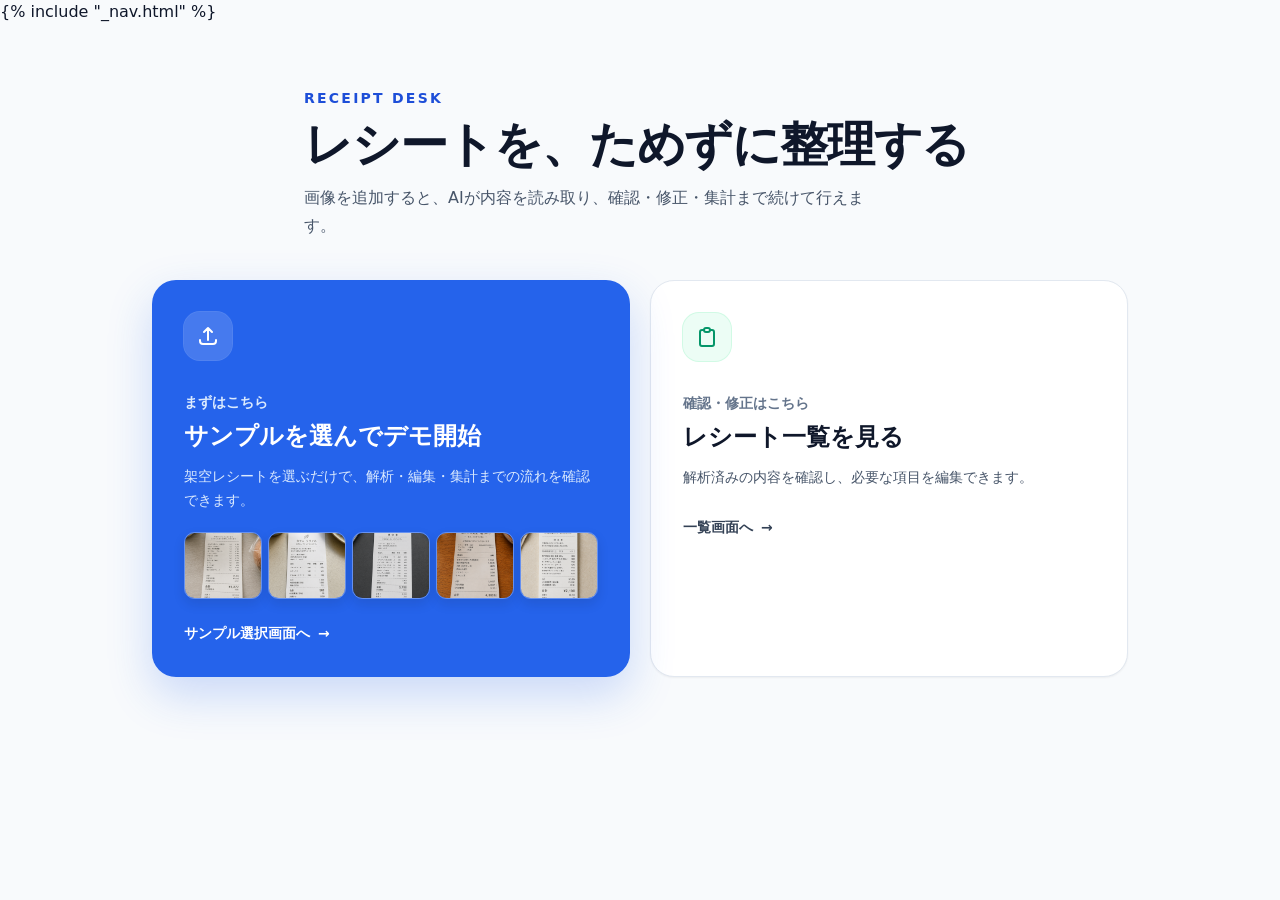
==== templates/index.html @ 768e1351 "Prepare public portfolio demo" ====
<!DOCTYPE html>
<html lang="ja">
<head>
    <meta charset="UTF-8">
    <meta name="viewport" content="width=device-width, initial-scale=1.0">
    <title>経費管理Webアプリ</title>
    <link rel="stylesheet" href="/assets/app.css">
    <link rel="stylesheet" href="/assets/demo.css">
</head>
<body class="min-h-screen bg-slate-50 text-slate-900">

    {% include "_nav.html" %}

    <!-- メインコンテンツ -->
    <main class="mx-auto max-w-5xl px-4 py-12 sm:px-6 sm:py-16">
        <div class="mx-auto max-w-2xl">
            <p class="mb-3 text-sm font-bold tracking-[0.16em] text-blue-700">RECEIPT DESK</p>
            <h1 class="text-3xl font-bold tracking-tight text-slate-900 sm:text-5xl">レシートを、ためずに整理する</h1>
            <p class="mt-4 max-w-xl text-base leading-7 text-slate-600">画像を追加すると、AIが内容を読み取り、確認・修正・集計まで続けて行えます。</p>
        </div>

        <div class="mt-10 grid grid-cols-1 gap-5 md:grid-cols-2">
            <!-- アップロードカード -->
            <a href="/upload" class="group relative overflow-hidden rounded-3xl bg-blue-600 p-7 text-white shadow-[0_18px_45px_rgba(37,99,235,0.22)] transition hover:-translate-y-0.5 hover:bg-blue-700 focus:outline-none focus:ring-4 focus:ring-blue-200 sm:p-8">
                <div class="mb-8 flex h-12 w-12 items-center justify-center rounded-2xl bg-white/15 ring-1 ring-white/20">
                    <svg class="h-6 w-6 text-white" fill="none" stroke="currentColor" viewBox="0 0 24 24" aria-hidden="true">
                        <path stroke-linecap="round" stroke-linejoin="round" stroke-width="2" d="M4 16v1a3 3 0 003 3h10a3 3 0 003-3v-1m-4-8l-4-4m0 0L8 8m4-4v12"/>
                    </svg>
                </div>
                <p class="text-sm font-semibold text-blue-100">まずはこちら</p>
                <h2 class="mt-2 text-2xl font-bold">サンプルを選んでデモ開始</h2>
                <p class="mt-3 text-sm leading-6 text-blue-100">架空レシートを選ぶだけで、解析・編集・集計までの流れを確認できます。</p>
                <div class="home-demo-strip" aria-label="公開デモ用レシートサンプル">
                    <img src="/assets/demo/receipts/receipt-grocery.png" alt="食料品サンプル" fetchpriority="high">
                    <img src="/assets/demo/receipts/receipt-cafe.png" alt="カフェサンプル" loading="lazy">
                    <img src="/assets/demo/receipts/receipt-stationery.png" alt="文具サンプル" loading="lazy">
                    <img src="/assets/demo/receipts/receipt-restaurant.png" alt="飲食店サンプル" loading="lazy">
                    <img src="/assets/demo/receipts/receipt-household.png" alt="日用品サンプル" loading="lazy">
                </div>
                <span class="mt-6 inline-flex items-center gap-2 text-sm font-bold">サンプル選択画面へ <span aria-hidden="true">→</span></span>
            </a>

            <!-- 一覧カード -->
            <a href="/receipts" class="group rounded-3xl border border-slate-200 bg-white p-7 shadow-sm transition hover:-translate-y-0.5 hover:border-slate-300 hover:shadow-md focus:outline-none focus:ring-4 focus:ring-blue-100 sm:p-8">
                <div class="mb-8 flex h-12 w-12 items-center justify-center rounded-2xl bg-emerald-50 ring-1 ring-emerald-100">
                    <svg class="h-6 w-6 text-emerald-600" fill="none" stroke="currentColor" viewBox="0 0 24 24" aria-hidden="true">
                        <path stroke-linecap="round" stroke-linejoin="round" stroke-width="2" d="M9 5H7a2 2 0 00-2 2v12a2 2 0 002 2h10a2 2 0 002-2V7a2 2 0 00-2-2h-2M9 5a2 2 0 002 2h2a2 2 0 002-2M9 5a2 2 0 012-2h2a2 2 0 012 2"/>
                    </svg>
                </div>
                <p class="text-sm font-semibold text-slate-500">確認・修正はこちら</p>
                <h2 class="mt-2 text-2xl font-bold text-slate-900">レシート一覧を見る</h2>
                <p class="mt-3 text-sm leading-6 text-slate-600">解析済みの内容を確認し、必要な項目を編集できます。</p>
                <span class="mt-7 inline-flex items-center gap-2 text-sm font-bold text-slate-700">一覧画面へ <span aria-hidden="true">→</span></span>
            </a>
        </div>
    </main>
</body>
</html>
---- assets/app.css ----
*,:after,:before{--tw-border-spacing-x:0;--tw-border-spacing-y:0;--tw-translate-x:0;--tw-translate-y:0;--tw-rotate:0;--tw-skew-x:0;--tw-skew-y:0;--tw-scale-x:1;--tw-scale-y:1;--tw-pan-x: ;--tw-pan-y: ;--tw-pinch-zoom: ;--tw-scroll-snap-strictness:proximity;--tw-gradient-from-position: ;--tw-gradient-via-position: ;--tw-gradient-to-position: ;--tw-ordinal: ;--tw-slashed-zero: ;--tw-numeric-figure: ;--tw-numeric-spacing: ;--tw-numeric-fraction: ;--tw-ring-inset: ;--tw-ring-offset-width:0px;--tw-ring-offset-color:#fff;--tw-ring-color:rgba(59,130,246,.5);--tw-ring-offset-shadow:0 0 #0000;--tw-ring-shadow:0 0 #0000;--tw-shadow:0 0 #0000;--tw-shadow-colored:0 0 #0000;--tw-blur: ;--tw-brightness: ;--tw-contrast: ;--tw-grayscale: ;--tw-hue-rotate: ;--tw-invert: ;--tw-saturate: ;--tw-sepia: ;--tw-drop-shadow: ;--tw-backdrop-blur: ;--tw-backdrop-brightness: ;--tw-backdrop-contrast: ;--tw-backdrop-grayscale: ;--tw-backdrop-hue-rotate: ;--tw-backdrop-invert: ;--tw-backdrop-opacity: ;--tw-backdrop-saturate: ;--tw-backdrop-sepia: ;--tw-contain-size: ;--tw-contain-layout: ;--tw-contain-paint: ;--tw-contain-style: }::backdrop{--tw-border-spacing-x:0;--tw-border-spacing-y:0;--tw-translate-x:0;--tw-translate-y:0;--tw-rotate:0;--tw-skew-x:0;--tw-skew-y:0;--tw-scale-x:1;--tw-scale-y:1;--tw-pan-x: ;--tw-pan-y: ;--tw-pinch-zoom: ;--tw-scroll-snap-strictness:proximity;--tw-gradient-from-position: ;--tw-gradient-via-position: ;--tw-gradient-to-position: ;--tw-ordinal: ;--tw-slashed-zero: ;--tw-numeric-figure: ;--tw-numeric-spacing: ;--tw-numeric-fraction: ;--tw-ring-inset: ;--tw-ring-offset-width:0px;--tw-ring-offset-color:#fff;--tw-ring-color:rgba(59,130,246,.5);--tw-ring-offset-shadow:0 0 #0000;--tw-ring-shadow:0 0 #0000;--tw-shadow:0 0 #0000;--tw-shadow-colored:0 0 #0000;--tw-blur: ;--tw-brightness: ;--tw-contrast: ;--tw-grayscale: ;--tw-hue-rotate: ;--tw-invert: ;--tw-saturate: ;--tw-sepia: ;--tw-drop-shadow: ;--tw-backdrop-blur: ;--tw-backdrop-brightness: ;--tw-backdrop-contrast: ;--tw-backdrop-grayscale: ;--tw-backdrop-hue-rotate: ;--tw-backdrop-invert: ;--tw-backdrop-opacity: ;--tw-backdrop-saturate: ;--tw-backdrop-sepia: ;--tw-contain-size: ;--tw-contain-layout: ;--tw-contain-paint: ;--tw-contain-style: }/*! tailwindcss v3.4.17 | MIT License | https://tailwindcss.com*/*,:after,:before{box-sizing:border-box;border:0 solid #e5e7eb}:after,:before{--tw-content:""}:host,html{line-height:1.5;-webkit-text-size-adjust:100%;-moz-tab-size:4;-o-tab-size:4;tab-size:4;font-family:ui-sans-serif,system-ui,sans-serif,Apple Color Emoji,Segoe UI Emoji,Segoe UI Symbol,Noto Color Emoji;font-feature-settings:normal;font-variation-settings:normal;-webkit-tap-highlight-color:transparent}body{margin:0;line-height:inherit}hr{height:0;color:inherit;border-top-width:1px}abbr:where([title]){-webkit-text-decoration:underline dotted;text-decoration:underline dotted}h1,h2,h3,h4,h5,h6{font-size:inherit;font-weight:inherit}a{color:inherit;text-decoration:inherit}b,strong{font-weight:bolder}code,kbd,pre,samp{font-family:ui-monospace,SFMono-Regular,Menlo,Monaco,Consolas,Liberation Mono,Courier New,monospace;font-feature-settings:normal;font-variation-settings:normal;font-size:1em}small{font-size:80%}sub,sup{font-size:75%;line-height:0;position:relative;vertical-align:baseline}sub{bottom:-.25em}sup{top:-.5em}table{text-indent:0;border-color:inherit;border-collapse:collapse}button,input,optgroup,select,textarea{font-family:inherit;font-feature-settings:inherit;font-variation-settings:inherit;font-size:100%;font-weight:inherit;line-height:inherit;letter-spacing:inherit;color:inherit;margin:0;padding:0}button,select{text-transform:none}button,input:where([type=button]),input:where([type=reset]),input:where([type=submit]){-webkit-appearance:button;background-color:transparent;background-image:none}:-moz-focusring{outline:auto}:-moz-ui-invalid{box-shadow:none}progress{vertical-align:baseline}::-webkit-inner-spin-button,::-webkit-outer-spin-button{height:auto}[type=search]{-webkit-appearance:textfield;outline-offset:-2px}::-webkit-search-decoration{-webkit-appearance:none}::-webkit-file-upload-button{-webkit-appearance:button;font:inherit}summary{display:list-item}blockquote,dd,dl,figure,h1,h2,h3,h4,h5,h6,hr,p,pre{margin:0}fieldset{margin:0}fieldset,legend{padding:0}menu,ol,ul{list-style:none;margin:0;padding:0}dialog{padding:0}textarea{resize:vertical}input::-moz-placeholder,textarea::-moz-placeholder{opacity:1;color:#9ca3af}input::placeholder,textarea::placeholder{opacity:1;color:#9ca3af}[role=button],button{cursor:pointer}:disabled{cursor:default}audio,canvas,embed,iframe,img,object,svg,video{display:block;vertical-align:middle}img,video{max-width:100%;height:auto}[hidden]:where(:not([hidden=until-found])){display:none}.sr-only{position:absolute;width:1px;height:1px;padding:0;margin:-1px;overflow:hidden;clip:rect(0,0,0,0);white-space:nowrap;border-width:0}.fixed{position:fixed}.absolute{position:absolute}.relative{position:relative}.sticky{position:sticky}.inset-0{inset:0}.-right-2{right:-.5rem}.-top-2{top:-.5rem}.top-0{top:0}.z-30{z-index:30}.z-50{z-index:50}.mx-auto{margin-left:auto;margin-right:auto}.mb-1{margin-bottom:.25rem}.mb-2{margin-bottom:.5rem}.mb-3{margin-bottom:.75rem}.mb-4{margin-bottom:1rem}.mb-5{margin-bottom:1.25rem}.mb-6{margin-bottom:1.5rem}.mb-7{margin-bottom:1.75rem}.mb-8{margin-bottom:2rem}.ml-1{margin-left:.25rem}.ml-2{margin-left:.5rem}.mt-0\.5{margin-top:.125rem}.mt-1{margin-top:.25rem}.mt-10{margin-top:2.5rem}.mt-2{margin-top:.5rem}.mt-3{margin-top:.75rem}.mt-4{margin-top:1rem}.mt-5{margin-top:1.25rem}.mt-6{margin-top:1.5rem}.mt-7{margin-top:1.75rem}.block{display:block}.inline{display:inline}.flex{display:flex}.inline-flex{display:inline-flex}.table{display:table}.grid{display:grid}.hidden{display:none}.h-11{height:2.75rem}.h-12{height:3rem}.h-14{height:3.5rem}.h-2{height:.5rem}.h-4{height:1rem}.h-40{height:10rem}.h-5{height:1.25rem}.h-6{height:1.5rem}.h-7{height:1.75rem}.h-9{height:2.25rem}.max-h-64{max-height:16rem}.max-h-72{max-height:18rem}.max-h-\[32rem\]{max-height:32rem}.max-h-\[88vh\]{max-height:88vh}.max-h-full{max-height:100%}.min-h-10{min-height:2.5rem}.min-h-11{min-height:2.75rem}.min-h-12{min-height:3rem}.min-h-16{min-height:4rem}.min-h-screen{min-height:100vh}.w-10{width:2.5rem}.w-11{width:2.75rem}.w-12{width:3rem}.w-14{width:3.5rem}.w-16{width:4rem}.w-20{width:5rem}.w-24{width:6rem}.w-4{width:1rem}.w-5{width:1.25rem}.w-6{width:1.5rem}.w-7{width:1.75rem}.w-8{width:2rem}.w-9{width:2.25rem}.w-auto{width:auto}.w-full{width:100%}.min-w-0{min-width:0}.min-w-11{min-width:2.75rem}.max-w-2xl{max-width:42rem}.max-w-3xl{max-width:48rem}.max-w-4xl{max-width:56rem}.max-w-5xl{max-width:64rem}.max-w-6xl{max-width:72rem}.max-w-7xl{max-width:80rem}.max-w-\[220px\]{max-width:220px}.max-w-full{max-width:100%}.max-w-lg{max-width:32rem}.max-w-md{max-width:28rem}.max-w-xl{max-width:36rem}.flex-1{flex:1 1 0%}.shrink-0{flex-shrink:0}.transform{transform:translate(var(--tw-translate-x),var(--tw-translate-y)) rotate(var(--tw-rotate)) skewX(var(--tw-skew-x)) skewY(var(--tw-skew-y)) scaleX(var(--tw-scale-x)) scaleY(var(--tw-scale-y))}@keyframes spin{to{transform:rotate(1turn)}}.animate-spin{animation:spin 1s linear infinite}.cursor-pointer{cursor:pointer}.resize-y{resize:vertical}.grid-cols-1{grid-template-columns:repeat(1,minmax(0,1fr))}.grid-cols-\[1fr_auto\]{grid-template-columns:1fr auto}.flex-col{flex-direction:column}.flex-col-reverse{flex-direction:column-reverse}.flex-wrap{flex-wrap:wrap}.items-start{align-items:flex-start}.items-end{align-items:flex-end}.items-center{align-items:center}.justify-center{justify-content:center}.justify-between{justify-content:space-between}.gap-1{gap:.25rem}.gap-1\.5{gap:.375rem}.gap-2{gap:.5rem}.gap-2\.5{gap:.625rem}.gap-3{gap:.75rem}.gap-4{gap:1rem}.gap-5{gap:1.25rem}.gap-6{gap:1.5rem}.space-y-1>:not([hidden])~:not([hidden]){--tw-space-y-reverse:0;margin-top:calc(.25rem*(1 - var(--tw-space-y-reverse)));margin-bottom:calc(.25rem*var(--tw-space-y-reverse))}.space-y-2>:not([hidden])~:not([hidden]){--tw-space-y-reverse:0;margin-top:calc(.5rem*(1 - var(--tw-space-y-reverse)));margin-bottom:calc(.5rem*var(--tw-space-y-reverse))}.space-y-4>:not([hidden])~:not([hidden]){--tw-space-y-reverse:0;margin-top:calc(1rem*(1 - var(--tw-space-y-reverse)));margin-bottom:calc(1rem*var(--tw-space-y-reverse))}.space-y-5>:not([hidden])~:not([hidden]){--tw-space-y-reverse:0;margin-top:calc(1.25rem*(1 - var(--tw-space-y-reverse)));margin-bottom:calc(1.25rem*var(--tw-space-y-reverse))}.divide-y>:not([hidden])~:not([hidden]){--tw-divide-y-reverse:0;border-top-width:calc(1px*(1 - var(--tw-divide-y-reverse)));border-bottom-width:calc(1px*var(--tw-divide-y-reverse))}.divide-slate-100>:not([hidden])~:not([hidden]){--tw-divide-opacity:1;border-color:rgb(241 245 249/var(--tw-divide-opacity,1))}.overflow-auto{overflow:auto}.overflow-hidden{overflow:hidden}.overflow-x-auto{overflow-x:auto}.truncate{overflow:hidden;text-overflow:ellipsis}.truncate,.whitespace-nowrap{white-space:nowrap}.whitespace-pre-wrap{white-space:pre-wrap}.break-all{word-break:break-all}.rounded{border-radius:.25rem}.rounded-2xl{border-radius:1rem}.rounded-3xl{border-radius:1.5rem}.rounded-full{border-radius:9999px}.rounded-lg{border-radius:.5rem}.rounded-xl{border-radius:.75rem}.border{border-width:1px}.border-2{border-width:2px}.border-y{border-top-width:1px}.border-b,.border-y{border-bottom-width:1px}.border-l{border-left-width:1px}.border-t{border-top-width:1px}.border-t-2{border-top-width:2px}.border-dashed{border-style:dashed}.border-amber-200{--tw-border-opacity:1;border-color:rgb(253 230 138/var(--tw-border-opacity,1))}.border-blue-100{--tw-border-opacity:1;border-color:rgb(219 234 254/var(--tw-border-opacity,1))}.border-blue-500{--tw-border-opacity:1;border-color:rgb(59 130 246/var(--tw-border-opacity,1))}.border-emerald-200{--tw-border-opacity:1;border-color:rgb(167 243 208/var(--tw-border-opacity,1))}.border-emerald-300{--tw-border-opacity:1;border-color:rgb(110 231 183/var(--tw-border-opacity,1))}.border-red-200{--tw-border-opacity:1;border-color:rgb(254 202 202/var(--tw-border-opacity,1))}.border-slate-100{--tw-border-opacity:1;border-color:rgb(241 245 249/var(--tw-border-opacity,1))}.border-slate-200{--tw-border-opacity:1;border-color:rgb(226 232 240/var(--tw-border-opacity,1))}.border-slate-300{--tw-border-opacity:1;border-color:rgb(203 213 225/var(--tw-border-opacity,1))}.bg-amber-50{--tw-bg-opacity:1;background-color:rgb(255 251 235/var(--tw-bg-opacity,1))}.bg-amber-50\/40{background-color:rgba(255,251,235,.4)}.bg-blue-50{--tw-bg-opacity:1;background-color:rgb(239 246 255/var(--tw-bg-opacity,1))}.bg-blue-500{--tw-bg-opacity:1;background-color:rgb(59 130 246/var(--tw-bg-opacity,1))}.bg-blue-600{--tw-bg-opacity:1;background-color:rgb(37 99 235/var(--tw-bg-opacity,1))}.bg-emerald-400{--tw-bg-opacity:1;background-color:rgb(52 211 153/var(--tw-bg-opacity,1))}.bg-emerald-50{--tw-bg-opacity:1;background-color:rgb(236 253 245/var(--tw-bg-opacity,1))}.bg-emerald-700{--tw-bg-opacity:1;background-color:rgb(4 120 87/var(--tw-bg-opacity,1))}.bg-red-50{--tw-bg-opacity:1;background-color:rgb(254 242 242/var(--tw-bg-opacity,1))}.bg-red-600{--tw-bg-opacity:1;background-color:rgb(220 38 38/var(--tw-bg-opacity,1))}.bg-slate-100{--tw-bg-opacity:1;background-color:rgb(241 245 249/var(--tw-bg-opacity,1))}.bg-slate-50{--tw-bg-opacity:1;background-color:rgb(248 250 252/var(--tw-bg-opacity,1))}.bg-slate-800{--tw-bg-opacity:1;background-color:rgb(30 41 59/var(--tw-bg-opacity,1))}.bg-slate-900\/40{background-color:rgba(15,23,42,.4)}.bg-slate-950\/85{background-color:rgba(2,6,23,.85)}.bg-white{--tw-bg-opacity:1;background-color:rgb(255 255 255/var(--tw-bg-opacity,1))}.bg-white\/15{background-color:hsla(0,0%,100%,.15)}.bg-white\/95{background-color:hsla(0,0%,100%,.95)}.object-contain{-o-object-fit:contain;object-fit:contain}.p-2{padding:.5rem}.p-3{padding:.75rem}.p-4{padding:1rem}.p-5{padding:1.25rem}.p-6{padding:1.5rem}.p-7{padding:1.75rem}.p-8{padding:2rem}.px-2{padding-left:.5rem;padding-right:.5rem}.px-3{padding-left:.75rem;padding-right:.75rem}.px-4{padding-left:1rem;padding-right:1rem}.px-5{padding-left:1.25rem;padding-right:1.25rem}.px-6{padding-left:1.5rem;padding-right:1.5rem}.py-0\.5{padding-top:.125rem;padding-bottom:.125rem}.py-1{padding-top:.25rem;padding-bottom:.25rem}.py-10{padding-top:2.5rem;padding-bottom:2.5rem}.py-12{padding-top:3rem;padding-bottom:3rem}.py-2{padding-top:.5rem;padding-bottom:.5rem}.py-2\.5{padding-top:.625rem;padding-bottom:.625rem}.py-20{padding-top:5rem;padding-bottom:5rem}.py-3{padding-top:.75rem;padding-bottom:.75rem}.py-3\.5{padding-top:.875rem;padding-bottom:.875rem}.py-4{padding-top:1rem;padding-bottom:1rem}.py-5{padding-top:1.25rem}.pb-5,.py-5{padding-bottom:1.25rem}.pl-3{padding-left:.75rem}.pt-3{padding-top:.75rem}.pt-4{padding-top:1rem}.pt-5{padding-top:1.25rem}.text-left{text-align:left}.text-center{text-align:center}.text-right{text-align:right}.font-mono{font-family:ui-monospace,SFMono-Regular,Menlo,Monaco,Consolas,Liberation Mono,Courier New,monospace}.font-sans{font-family:ui-sans-serif,system-ui,sans-serif,Apple Color Emoji,Segoe UI Emoji,Segoe UI Symbol,Noto Color Emoji}.text-2xl{font-size:1.5rem;line-height:2rem}.text-3xl{font-size:1.875rem;line-height:2.25rem}.text-\[11px\]{font-size:11px}.text-base{font-size:1rem;line-height:1.5rem}.text-lg{font-size:1.125rem;line-height:1.75rem}.text-sm{font-size:.875rem;line-height:1.25rem}.text-xl{font-size:1.25rem;line-height:1.75rem}.text-xs{font-size:.75rem;line-height:1rem}.font-bold{font-weight:700}.font-medium{font-weight:500}.font-semibold{font-weight:600}.uppercase{text-transform:uppercase}.leading-5{line-height:1.25rem}.leading-6{line-height:1.5rem}.leading-7{line-height:1.75rem}.tracking-\[0\.16em\]{letter-spacing:.16em}.tracking-\[0\.18em\]{letter-spacing:.18em}.tracking-tight{letter-spacing:-.025em}.text-amber-700{--tw-text-opacity:1;color:rgb(180 83 9/var(--tw-text-opacity,1))}.text-amber-800{--tw-text-opacity:1;color:rgb(146 64 14/var(--tw-text-opacity,1))}.text-amber-900{--tw-text-opacity:1;color:rgb(120 53 15/var(--tw-text-opacity,1))}.text-blue-100{--tw-text-opacity:1;color:rgb(219 234 254/var(--tw-text-opacity,1))}.text-blue-500{--tw-text-opacity:1;color:rgb(59 130 246/var(--tw-text-opacity,1))}.text-blue-600{--tw-text-opacity:1;color:rgb(37 99 235/var(--tw-text-opacity,1))}.text-blue-700{--tw-text-opacity:1;color:rgb(29 78 216/var(--tw-text-opacity,1))}.text-blue-800{--tw-text-opacity:1;color:rgb(30 64 175/var(--tw-text-opacity,1))}.text-emerald-600{--tw-text-opacity:1;color:rgb(5 150 105/var(--tw-text-opacity,1))}.text-emerald-700{--tw-text-opacity:1;color:rgb(4 120 87/var(--tw-text-opacity,1))}.text-emerald-800{--tw-text-opacity:1;color:rgb(6 95 70/var(--tw-text-opacity,1))}.text-emerald-950{--tw-text-opacity:1;color:rgb(2 44 34/var(--tw-text-opacity,1))}.text-red-500{--tw-text-opacity:1;color:rgb(239 68 68/var(--tw-text-opacity,1))}.text-red-700{--tw-text-opacity:1;color:rgb(185 28 28/var(--tw-text-opacity,1))}.text-red-800{--tw-text-opacity:1;color:rgb(153 27 27/var(--tw-text-opacity,1))}.text-slate-300{--tw-text-opacity:1;color:rgb(203 213 225/var(--tw-text-opacity,1))}.text-slate-400{--tw-text-opacity:1;color:rgb(148 163 184/var(--tw-text-opacity,1))}.text-slate-500{--tw-text-opacity:1;color:rgb(100 116 139/var(--tw-text-opacity,1))}.text-slate-600{--tw-text-opacity:1;color:rgb(71 85 105/var(--tw-text-opacity,1))}.text-slate-700{--tw-text-opacity:1;color:rgb(51 65 85/var(--tw-text-opacity,1))}.text-slate-800{--tw-text-opacity:1;color:rgb(30 41 59/var(--tw-text-opacity,1))}.text-slate-900{--tw-text-opacity:1;color:rgb(15 23 42/var(--tw-text-opacity,1))}.text-white{--tw-text-opacity:1;color:rgb(255 255 255/var(--tw-text-opacity,1))}.line-through{text-decoration-line:line-through}.opacity-25{opacity:.25}.opacity-60{opacity:.6}.opacity-75{opacity:.75}.shadow-2xl{--tw-shadow:0 25px 50px -12px rgba(0,0,0,.25);--tw-shadow-colored:0 25px 50px -12px var(--tw-shadow-color)}.shadow-2xl,.shadow-\[0_18px_45px_rgba\(37\2c 99\2c 235\2c 0\.22\)\]{box-shadow:var(--tw-ring-offset-shadow,0 0 #0000),var(--tw-ring-shadow,0 0 #0000),var(--tw-shadow)}.shadow-\[0_18px_45px_rgba\(37\2c 99\2c 235\2c 0\.22\)\]{--tw-shadow:0 18px 45px rgba(37,99,235,.22);--tw-shadow-colored:0 18px 45px var(--tw-shadow-color)}.shadow-\[0_18px_50px_rgba\(15\2c 23\2c 42\2c 0\.08\)\]{--tw-shadow:0 18px 50px rgba(15,23,42,.08);--tw-shadow-colored:0 18px 50px var(--tw-shadow-color)}.shadow-\[0_18px_50px_rgba\(15\2c 23\2c 42\2c 0\.08\)\],.shadow-md{box-shadow:var(--tw-ring-offset-shadow,0 0 #0000),var(--tw-ring-shadow,0 0 #0000),var(--tw-shadow)}.shadow-md{--tw-shadow:0 4px 6px -1px rgba(0,0,0,.1),0 2px 4px -2px rgba(0,0,0,.1);--tw-shadow-colored:0 4px 6px -1px var(--tw-shadow-color),0 2px 4px -2px var(--tw-shadow-color)}.shadow-sm{--tw-shadow:0 1px 2px 0 rgba(0,0,0,.05);--tw-shadow-colored:0 1px 2px 0 var(--tw-shadow-color);box-shadow:var(--tw-ring-offset-shadow,0 0 #0000),var(--tw-ring-shadow,0 0 #0000),var(--tw-shadow)}.outline-none{outline:2px solid transparent;outline-offset:2px}.ring-1{--tw-ring-offset-shadow:var(--tw-ring-inset) 0 0 0 var(--tw-ring-offset-width) var(--tw-ring-offset-color);--tw-ring-shadow:var(--tw-ring-inset) 0 0 0 calc(1px + var(--tw-ring-offset-width)) var(--tw-ring-color);box-shadow:var(--tw-ring-offset-shadow),var(--tw-ring-shadow),var(--tw-shadow,0 0 #0000)}.ring-emerald-100{--tw-ring-opacity:1;--tw-ring-color:rgb(209 250 229/var(--tw-ring-opacity,1))}.ring-white\/20{--tw-ring-color:hsla(0,0%,100%,.2)}.filter{filter:var(--tw-blur) var(--tw-brightness) var(--tw-contrast) var(--tw-grayscale) var(--tw-hue-rotate) var(--tw-invert) var(--tw-saturate) var(--tw-sepia) var(--tw-drop-shadow)}.backdrop-blur{--tw-backdrop-blur:blur(8px);-webkit-backdrop-filter:var(--tw-backdrop-blur) var(--tw-backdrop-brightness) var(--tw-backdrop-contrast) var(--tw-backdrop-grayscale) var(--tw-backdrop-hue-rotate) var(--tw-backdrop-invert) var(--tw-backdrop-opacity) var(--tw-backdrop-saturate) var(--tw-backdrop-sepia);backdrop-filter:var(--tw-backdrop-blur) var(--tw-backdrop-brightness) var(--tw-backdrop-contrast) var(--tw-backdrop-grayscale) var(--tw-backdrop-hue-rotate) var(--tw-backdrop-invert) var(--tw-backdrop-opacity) var(--tw-backdrop-saturate) var(--tw-backdrop-sepia)}.transition{transition-property:color,background-color,border-color,text-decoration-color,fill,stroke,opacity,box-shadow,transform,filter,-webkit-backdrop-filter;transition-property:color,background-color,border-color,text-decoration-color,fill,stroke,opacity,box-shadow,transform,filter,backdrop-filter;transition-property:color,background-color,border-color,text-decoration-color,fill,stroke,opacity,box-shadow,transform,filter,backdrop-filter,-webkit-backdrop-filter;transition-timing-function:cubic-bezier(.4,0,.2,1);transition-duration:.15s}.transition-all{transition-property:all;transition-timing-function:cubic-bezier(.4,0,.2,1);transition-duration:.15s}.transition-colors{transition-property:color,background-color,border-color,text-decoration-color,fill,stroke;transition-timing-function:cubic-bezier(.4,0,.2,1);transition-duration:.15s}.transition-transform{transition-property:transform;transition-timing-function:cubic-bezier(.4,0,.2,1);transition-duration:.15s}.focus-within\:border-blue-500:focus-within{--tw-border-opacity:1;border-color:rgb(59 130 246/var(--tw-border-opacity,1))}.focus-within\:ring-4:focus-within{--tw-ring-offset-shadow:var(--tw-ring-inset) 0 0 0 var(--tw-ring-offset-width) var(--tw-ring-offset-color);--tw-ring-shadow:var(--tw-ring-inset) 0 0 0 calc(4px + var(--tw-ring-offset-width)) var(--tw-ring-color);box-shadow:var(--tw-ring-offset-shadow),var(--tw-ring-shadow),var(--tw-shadow,0 0 #0000)}.focus-within\:ring-blue-100:focus-within{--tw-ring-opacity:1;--tw-ring-color:rgb(219 234 254/var(--tw-ring-opacity,1))}.hover\:-translate-y-0\.5:hover{--tw-translate-y:-0.125rem;transform:translate(var(--tw-translate-x),var(--tw-translate-y)) rotate(var(--tw-rotate)) skewX(var(--tw-skew-x)) skewY(var(--tw-skew-y)) scaleX(var(--tw-scale-x)) scaleY(var(--tw-scale-y))}.hover\:border-blue-300:hover{--tw-border-opacity:1;border-color:rgb(147 197 253/var(--tw-border-opacity,1))}.hover\:border-blue-400:hover{--tw-border-opacity:1;border-color:rgb(96 165 250/var(--tw-border-opacity,1))}.hover\:border-emerald-300:hover{--tw-border-opacity:1;border-color:rgb(110 231 183/var(--tw-border-opacity,1))}.hover\:border-slate-300:hover{--tw-border-opacity:1;border-color:rgb(203 213 225/var(--tw-border-opacity,1))}.hover\:bg-blue-50\/50:hover{background-color:rgba(239,246,255,.5)}.hover\:bg-blue-700:hover{--tw-bg-opacity:1;background-color:rgb(29 78 216/var(--tw-bg-opacity,1))}.hover\:bg-emerald-100:hover{--tw-bg-opacity:1;background-color:rgb(209 250 229/var(--tw-bg-opacity,1))}.hover\:bg-emerald-50:hover{--tw-bg-opacity:1;background-color:rgb(236 253 245/var(--tw-bg-opacity,1))}.hover\:bg-emerald-800:hover{--tw-bg-opacity:1;background-color:rgb(6 95 70/var(--tw-bg-opacity,1))}.hover\:bg-red-50:hover{--tw-bg-opacity:1;background-color:rgb(254 242 242/var(--tw-bg-opacity,1))}.hover\:bg-red-700:hover{--tw-bg-opacity:1;background-color:rgb(185 28 28/var(--tw-bg-opacity,1))}.hover\:bg-slate-100:hover{--tw-bg-opacity:1;background-color:rgb(241 245 249/var(--tw-bg-opacity,1))}.hover\:bg-slate-200:hover{--tw-bg-opacity:1;background-color:rgb(226 232 240/var(--tw-bg-opacity,1))}.hover\:bg-slate-50:hover{--tw-bg-opacity:1;background-color:rgb(248 250 252/var(--tw-bg-opacity,1))}.hover\:text-blue-700:hover{--tw-text-opacity:1;color:rgb(29 78 216/var(--tw-text-opacity,1))}.hover\:text-emerald-700:hover{--tw-text-opacity:1;color:rgb(4 120 87/var(--tw-text-opacity,1))}.hover\:text-red-700:hover{--tw-text-opacity:1;color:rgb(185 28 28/var(--tw-text-opacity,1))}.hover\:text-slate-800:hover{--tw-text-opacity:1;color:rgb(30 41 59/var(--tw-text-opacity,1))}.hover\:text-slate-900:hover{--tw-text-opacity:1;color:rgb(15 23 42/var(--tw-text-opacity,1))}.hover\:opacity-80:hover{opacity:.8}.hover\:shadow-md:hover{--tw-shadow:0 4px 6px -1px rgba(0,0,0,.1),0 2px 4px -2px rgba(0,0,0,.1);--tw-shadow-colored:0 4px 6px -1px var(--tw-shadow-color),0 2px 4px -2px var(--tw-shadow-color);box-shadow:var(--tw-ring-offset-shadow,0 0 #0000),var(--tw-ring-shadow,0 0 #0000),var(--tw-shadow)}.focus\:border-blue-500:focus{--tw-border-opacity:1;border-color:rgb(59 130 246/var(--tw-border-opacity,1))}.focus\:outline-none:focus{outline:2px solid transparent;outline-offset:2px}.focus\:ring-2:focus{--tw-ring-offset-shadow:var(--tw-ring-inset) 0 0 0 var(--tw-ring-offset-width) var(--tw-ring-offset-color);--tw-ring-shadow:var(--tw-ring-inset) 0 0 0 calc(2px + var(--tw-ring-offset-width)) var(--tw-ring-color)}.focus\:ring-2:focus,.focus\:ring-4:focus{box-shadow:var(--tw-ring-offset-shadow),var(--tw-ring-shadow),var(--tw-shadow,0 0 #0000)}.focus\:ring-4:focus{--tw-ring-offset-shadow:var(--tw-ring-inset) 0 0 0 var(--tw-ring-offset-width) var(--tw-ring-offset-color);--tw-ring-shadow:var(--tw-ring-inset) 0 0 0 calc(4px + var(--tw-ring-offset-width)) var(--tw-ring-color)}.focus\:ring-blue-100:focus{--tw-ring-opacity:1;--tw-ring-color:rgb(219 234 254/var(--tw-ring-opacity,1))}.focus\:ring-blue-200:focus{--tw-ring-opacity:1;--tw-ring-color:rgb(191 219 254/var(--tw-ring-opacity,1))}.focus\:ring-blue-500:focus{--tw-ring-opacity:1;--tw-ring-color:rgb(59 130 246/var(--tw-ring-opacity,1))}.focus\:ring-red-200:focus{--tw-ring-opacity:1;--tw-ring-color:rgb(254 202 202/var(--tw-ring-opacity,1))}.focus\:ring-offset-2:focus{--tw-ring-offset-width:2px}.disabled\:cursor-not-allowed:disabled{cursor:not-allowed}.disabled\:bg-slate-200:disabled{--tw-bg-opacity:1;background-color:rgb(226 232 240/var(--tw-bg-opacity,1))}.disabled\:text-slate-400:disabled{--tw-text-opacity:1;color:rgb(148 163 184/var(--tw-text-opacity,1))}.disabled\:shadow-none:disabled{--tw-shadow:0 0 #0000;--tw-shadow-colored:0 0 #0000;box-shadow:var(--tw-ring-offset-shadow,0 0 #0000),var(--tw-ring-shadow,0 0 #0000),var(--tw-shadow)}.group:hover .group-hover\:bg-blue-100{--tw-bg-opacity:1;background-color:rgb(219 234 254/var(--tw-bg-opacity,1))}@media (min-width:640px){.sm\:grid-cols-2{grid-template-columns:repeat(2,minmax(0,1fr))}.sm\:grid-cols-3{grid-template-columns:repeat(3,minmax(0,1fr))}.sm\:flex-row{flex-direction:row}.sm\:items-end{align-items:flex-end}.sm\:items-center{align-items:center}.sm\:justify-between{justify-content:space-between}.sm\:p-12{padding:3rem}.sm\:p-5{padding:1.25rem}.sm\:p-6{padding:1.5rem}.sm\:p-7{padding:1.75rem}.sm\:p-8{padding:2rem}.sm\:p-9{padding:2.25rem}.sm\:px-6{padding-left:1.5rem;padding-right:1.5rem}.sm\:py-14{padding-top:3.5rem;padding-bottom:3.5rem}.sm\:py-16{padding-top:4rem;padding-bottom:4rem}.sm\:text-5xl{font-size:3rem;line-height:1}}@media (min-width:768px){.md\:block{display:block}.md\:flex{display:flex}.md\:hidden{display:none}.md\:grid-cols-2{grid-template-columns:repeat(2,minmax(0,1fr))}.md\:flex-row{flex-direction:row}}@media (min-width:1024px){.lg\:sticky{position:sticky}.lg\:top-24{top:6rem}.lg\:table-cell{display:table-cell}.lg\:grid-cols-2{grid-template-columns:repeat(2,minmax(0,1fr))}.lg\:grid-cols-\[0\.9fr_1\.4fr\]{grid-template-columns:.9fr 1.4fr}.lg\:grid-cols-\[minmax\(220px\2c 280px\)_1fr\]{grid-template-columns:minmax(220px,280px) 1fr}.lg\:self-start{align-self:flex-start}}
---- assets/demo.css ----
.portfolio-demo-panel {
    margin-bottom: 1.5rem;
    padding: 1.25rem;
    border: 1px solid #dbe5ef;
    border-radius: 1.5rem;
    background:
        radial-gradient(circle at 100% 0, rgba(219, 234, 254, .8), transparent 38%),
        linear-gradient(135deg, #f8fbff, #ffffff 58%, #f8fafc);
    box-shadow: 0 18px 50px rgba(15, 23, 42, .06);
}

.portfolio-demo-header {
    display: flex;
    align-items: flex-start;
    justify-content: space-between;
    gap: 1rem;
}

.portfolio-demo-kicker {
    margin: 0 0 .35rem;
    color: #2563eb;
    font-size: .68rem;
    font-weight: 800;
    letter-spacing: .16em;
}

.portfolio-demo-header h2 {
    margin: 0;
    color: #0f172a;
    font-size: 1.22rem;
    font-weight: 800;
    letter-spacing: -.025em;
}

.portfolio-demo-badge {
    flex: 0 0 auto;
    border: 1px solid #bfdbfe;
    border-radius: 999px;
    background: rgba(239, 246, 255, .85);
    padding: .4rem .65rem;
    color: #1d4ed8;
    font-size: .68rem;
    font-weight: 800;
    white-space: nowrap;
}

.portfolio-demo-description {
    max-width: 48rem;
    margin: .75rem 0 0;
    color: #64748b;
    font-size: .82rem;
    line-height: 1.7;
}

.demo-receipt-grid {
    display: grid;
    grid-template-columns: repeat(5, minmax(0, 1fr));
    gap: .65rem;
    margin-top: 1rem;
}

.demo-receipt-card {
    min-width: 0;
    overflow: hidden;
    border: 1px solid #dbe3eb;
    border-radius: 1rem;
    background: rgba(255, 255, 255, .9);
    text-align: left;
    transition: border-color .2s ease, box-shadow .2s ease, transform .2s ease;
}

.demo-receipt-card:hover:not(:disabled) {
    border-color: #93c5fd;
    box-shadow: 0 10px 22px rgba(37, 99, 235, .1);
    transform: translateY(-2px);
}

.demo-receipt-card:focus-visible {
    outline: 3px solid rgba(37, 99, 235, .25);
    outline-offset: 2px;
}

.demo-receipt-card.is-selected {
    border-color: #2563eb;
    box-shadow: 0 0 0 2px rgba(37, 99, 235, .14), 0 10px 22px rgba(37, 99, 235, .1);
}

.demo-receipt-card:disabled {
    cursor: wait;
    opacity: .7;
}

.demo-receipt-image-wrap {
    position: relative;
    display: block;
    aspect-ratio: 3 / 4;
    overflow: hidden;
    background: #eaf0f6;
}

.demo-receipt-image-wrap img {
    width: 100%;
    height: 100%;
    display: block;
    object-fit: cover;
}

.demo-receipt-copy {
    display: block;
    padding: .6rem .65rem .7rem;
}

.demo-receipt-copy strong {
    display: block;
    color: #0f172a;
    font-size: .76rem;
    font-weight: 800;
    line-height: 1.35;
}

.demo-receipt-copy small {
    display: block;
    margin-top: .2rem;
    color: #64748b;
    font-size: .64rem;
    line-height: 1.5;
}

.demo-receipt-check {
    position: absolute;
    top: .5rem;
    right: .5rem;
    display: grid;
    width: 1.6rem;
    height: 1.6rem;
    place-items: center;
    border: 2px solid #fff;
    border-radius: 999px;
    background: #2563eb;
    color: #fff;
    font-size: .85rem;
    font-weight: 800;
    box-shadow: 0 4px 10px rgba(15, 23, 42, .2);
}

.portfolio-demo-status {
    margin: .85rem 0 0;
    border-radius: .85rem;
    background: rgba(239, 246, 255, .9);
    padding: .65rem .8rem;
    color: #1e40af;
    font-size: .72rem;
    line-height: 1.6;
}

.home-demo-strip {
    display: grid;
    grid-template-columns: repeat(5, minmax(0, 1fr));
    gap: .4rem;
    margin-top: 1.25rem;
}

.home-demo-strip img {
    width: 100%;
    height: 4.2rem;
    border: 1px solid rgba(255, 255, 255, .3);
    border-radius: .65rem;
    object-fit: cover;
    box-shadow: 0 5px 12px rgba(15, 23, 42, .12);
}

@media (max-width: 700px) {
    .portfolio-demo-header {
        flex-direction: column;
        gap: .65rem;
    }

    .demo-receipt-grid {
        grid-template-columns: repeat(2, minmax(0, 1fr));
    }

    .demo-receipt-copy strong {
        font-size: .72rem;
    }

    .home-demo-strip img {
        height: 3.6rem;
    }
}
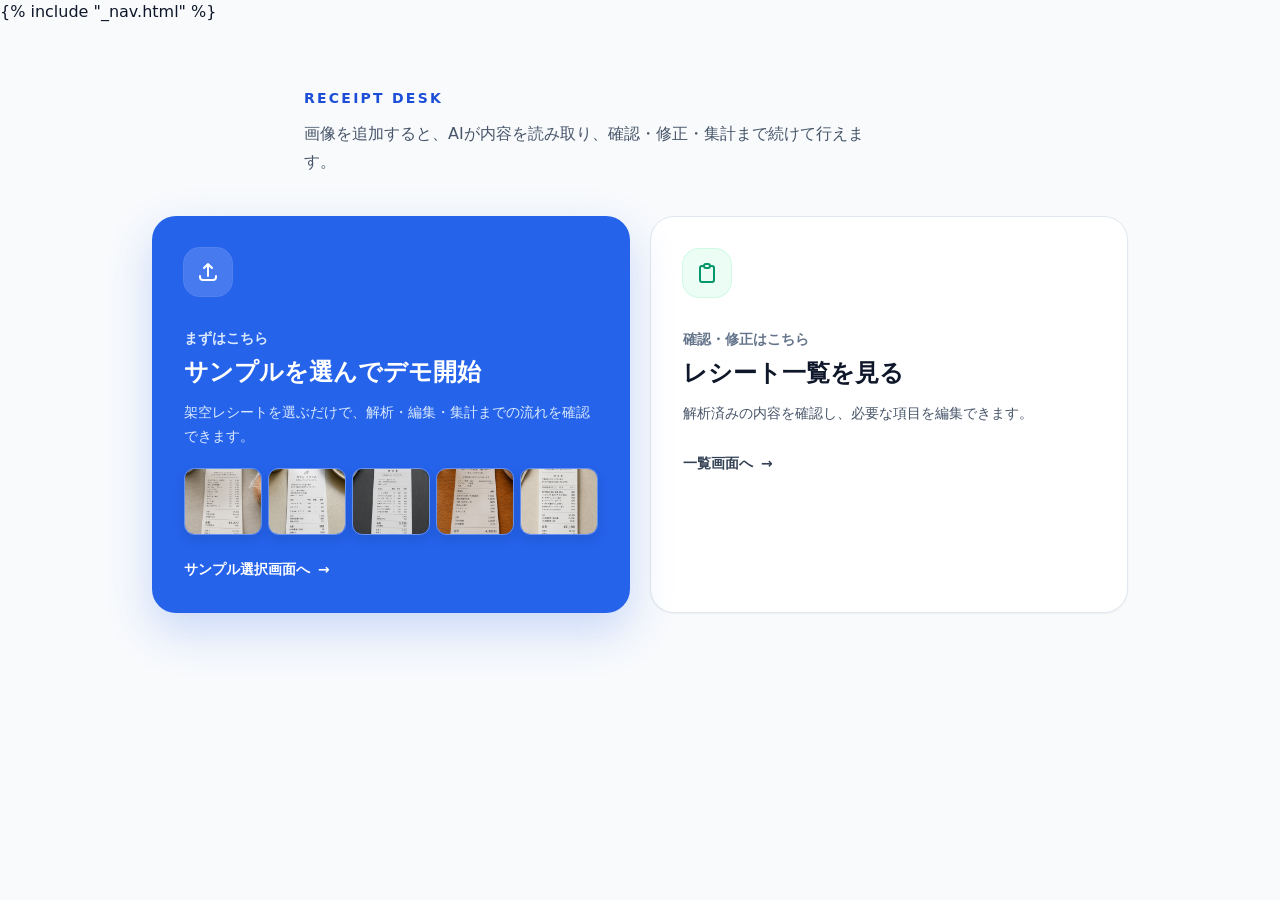
==== commit 4d1c8f25: "Remove homepage tagline" ====
--- a/templates/index.html
+++ b/templates/index.html
@@ -15,8 +15,8 @@
     <main class="mx-auto max-w-5xl px-4 py-12 sm:px-6 sm:py-16">
         <div class="mx-auto max-w-2xl">
             <p class="mb-3 text-sm font-bold tracking-[0.16em] text-blue-700">RECEIPT DESK</p>
-            <h1 class="text-3xl font-bold tracking-tight text-slate-900 sm:text-5xl">レシートを、ためずに整理する</h1>
-            <p class="mt-4 max-w-xl text-base leading-7 text-slate-600">画像を追加すると、AIが内容を読み取り、確認・修正・集計まで続けて行えます。</p>
+            <h1 class="sr-only">経費管理アプリ</h1>
+            <p class="mt-0 max-w-xl text-base leading-7 text-slate-600">画像を追加すると、AIが内容を読み取り、確認・修正・集計まで続けて行えます。</p>
         </div>
 
         <div class="mt-10 grid grid-cols-1 gap-5 md:grid-cols-2">
